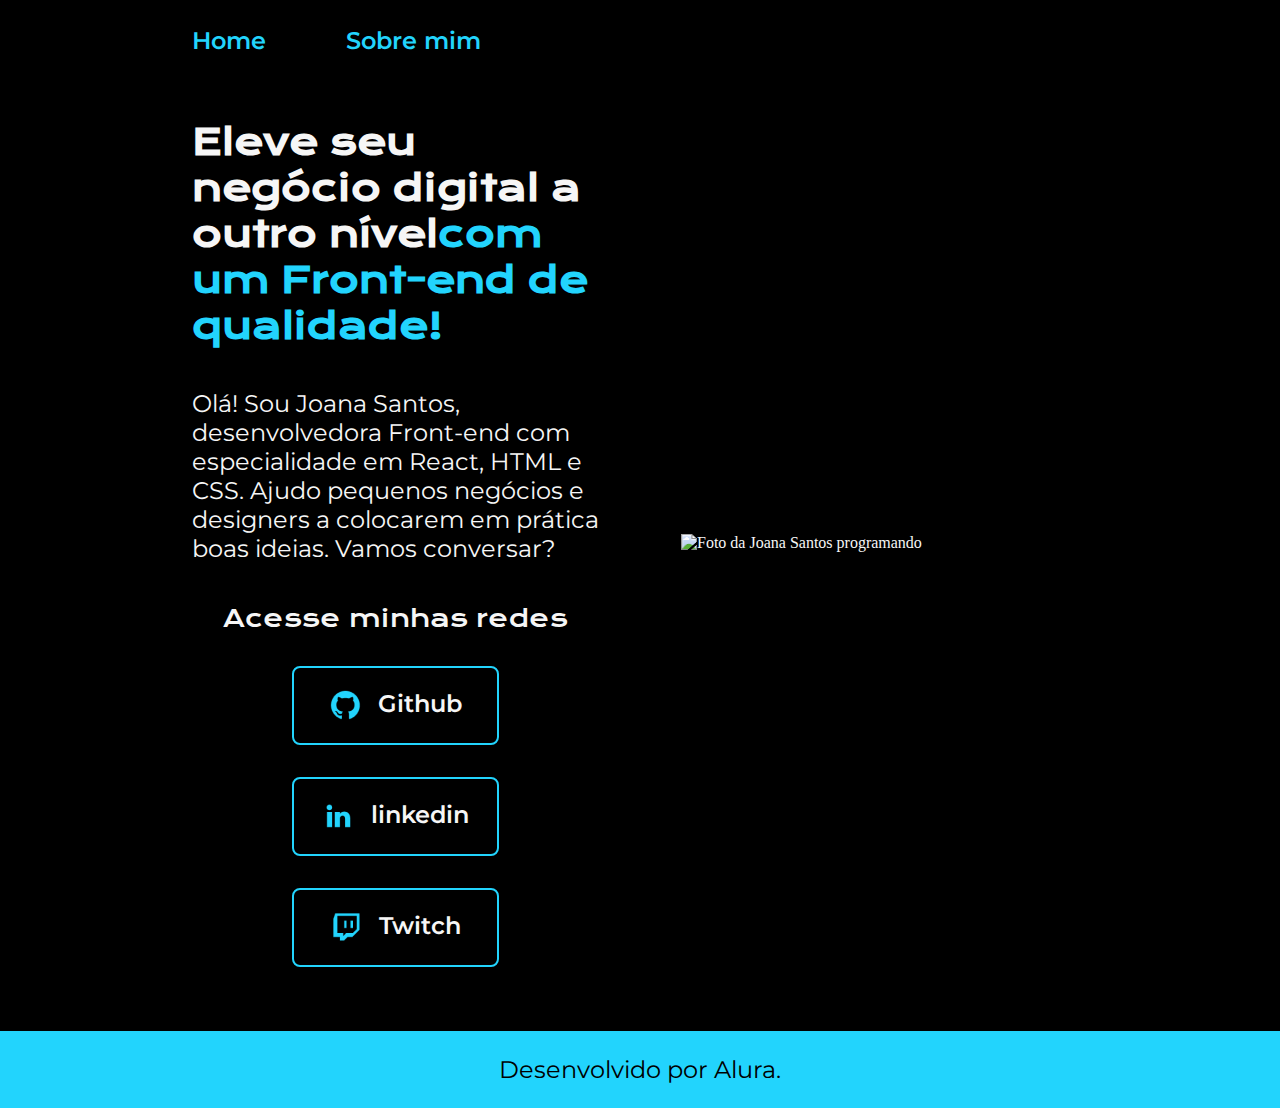
==== index.html @ 84afb1ed "Add files via upload" ====
<!DOCTYPE html>
<html lang="pt-br">

<head>
    <meta charset="UTF-8">
    <meta http-equiv="X-UA-Compatible" content="IE=edge">
    <meta name="viewport" content="width=device-width, initial-scale=1.0">
    <title>Portifolio</title>
    <link rel="stylesheet" href="./styles/style.css">
</head>

<body>
    <header class="cabecalho">
        <nav class="cabecalho__menu">
            <a class="cabecalho__menu__link" href="index.html">Home</a>
            <a class="cabecalho__menu__link" href="about.html">Sobre mim</a>
        </nav>
    </header>
    <main class="apresentacao">
        <section class="apresentacao__conteudo">
            <h1 class="apresentacao__conteudo__titulo">Eleve seu negócio digital a outro nível<strong 
            class="titulo-destaque">com um Front-end de qualidade!
            </strong></h1>
            <p class="apresentacao__conteudo__texto">Olá! Sou Joana Santos, desenvolvedora
            Front-end com especialidade em React, HTML e
            CSS. Ajudo pequenos negócios e designers a
            colocarem em prática boas ideias. Vamos
            conversar?</p>
            <div class="apresentacao__links">
                <h2 class="apresentacao__links__subtitulo">Acesse minhas redes</h2>
                <a class="apresentacao__links__link" href="https://github.com/rafaballerini">
                    <img src="./assets/github.png">
                    Github
                </a>
                <a class="apresentacao__links__link" href="https://linkedin.com/in/rafaellaballerini">
                    <img src="./assets/linkedin.png">
                    linkedin
                </a>
                <a class="apresentacao__links__link" href="https://twitch.tv/guilimadev">
                    <img src="./assets/twitch.png">
                    Twitch
                </a>
            </div>
        </section>
        <img class="apresentacao_imagem" src="./assets/imagem.png" alt="Foto da Joana Santos programando">
    </main>
    <footer class="rodape">
        <p>Desenvolvido por Alura.</p>
    </footer>
</body>

</html>
---- styles/style.css ----
@import url('https://fonts.googleapis.com/css2?family=Krona+One&family=Montserrat:wght@400;600&display=swap');

:root {
    --cor-primaria: #000000;
    --cor-secundaria: #F6F6F6;
    --cor-terciaria: #22D4FD;
    --cor-hover: #272727;

    --fonte-primaria: 'Krona One', sans-serif;
    --fonte-secundaria: 'Montserrat', sans-serif;
}
*{
    margin: 0;
    padding: 0;
}

body{
    box-sizing: border-box;
    background-color: var(--cor-primaria);
    color: var(--cor-secundaria);
}
.cabecalho{
    padding: 2% 0% 0% 15%;
}
.cabecalho__menu{
    display: flex;
    gap: 80px;
}
.cabecalho__menu__link{
    font-family: var(--fonte-secundaria);
    font-size: 1.5rem;
    font-weight: 600;
    color: var(--cor-terciaria);
    text-decoration: none;
}
.apresentacao{
    padding: 5% 15%;
    display: flex;
    align-items: center;
    justify-content: space-between;
	gap: 82px;
}
.apresentacao__conteudo{
    width: 50%;
    display: flex;
    flex-direction: column;
    gap: 40px;
}

.apresentacao__conteudo__titulo{
    font-size: 2.25rem;
    font-family: var(--fonte-primaria);
}
.titulo-destaque{
    color: var(--cor-terciaria);
}
.apresentacao__conteudo__texto{
    font-size: 1.5rem;
    font-family: var(--fonte-secundaria);
}

.apresentacao__links{
    display: flex;
    flex-direction: column;
    justify-content: space-between;
    align-items: center;
    gap: 32px;
}
.apresentacao__links__subtitulo{
    font-family: var(--fonte-primaria);
    font-weight: 400;
    font-size: 1.5rem;
}
.apresentacao__links__link{
    display: flex;
    justify-content: center;
    gap: 16px;
    border: 2px solid var(--cor-terciaria);
    width: 50%;
    text-align: center;
    border-radius: 8px;
    font-size: 1.5rem;
    font-weight: 600;
    padding: 21.5px 0;
    text-decoration: none;
    color: var(--cor-secundaria);
    font-family: var(--fonte-secundaria);
}
.apresentacao__links__link:hover{
    background-color: var(--cor-hover);
}

.apresentacao_imagem {
	width: 50%;
}

.rodape{
    color: var(--cor-primaria);
    background-color: var(--cor-terciaria);
    padding: 24px;
    text-align: center;
    font-family: var(--fonte-secundaria);
    font-size: 1.5rem;
    font-weight: 400;
}

@media (max-width: 1200px) {
	.cabecalho {
		padding: 10%;
	}
	
	.cabecalho__menu {
		justify-content: center;
	}
	
	.apresentacao {
		flex-direction: column-reverse;
		padding: 5%;
	}
	
	.apresentacao__conteudo {
		width: auto;
	}
}
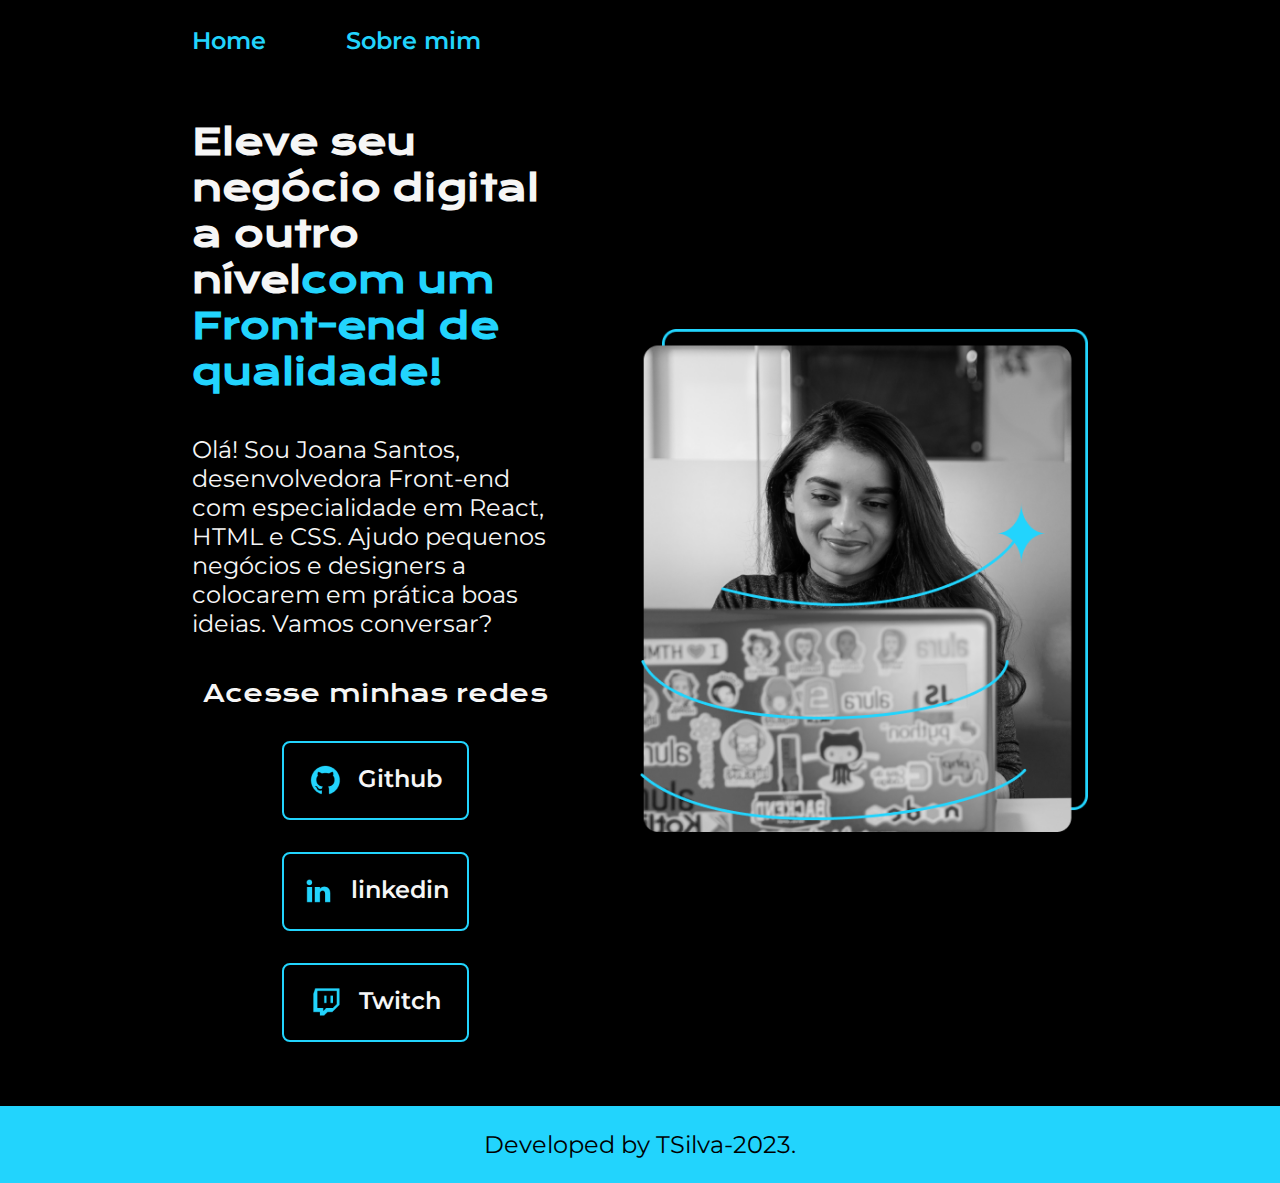
==== commit ff5d06c2: "Add files via upload" ====
--- a/index.html
+++ b/index.html
@@ -45,7 +45,7 @@
         <img class="apresentacao_imagem" src="./assets/imagem.png" alt="Foto da Joana Santos programando">
     </main>
     <footer class="rodape">
-        <p>Desenvolvido por Alura.</p>
+        <p>Developed by TSilva-2023.</p>
     </footer>
 </body>
 
